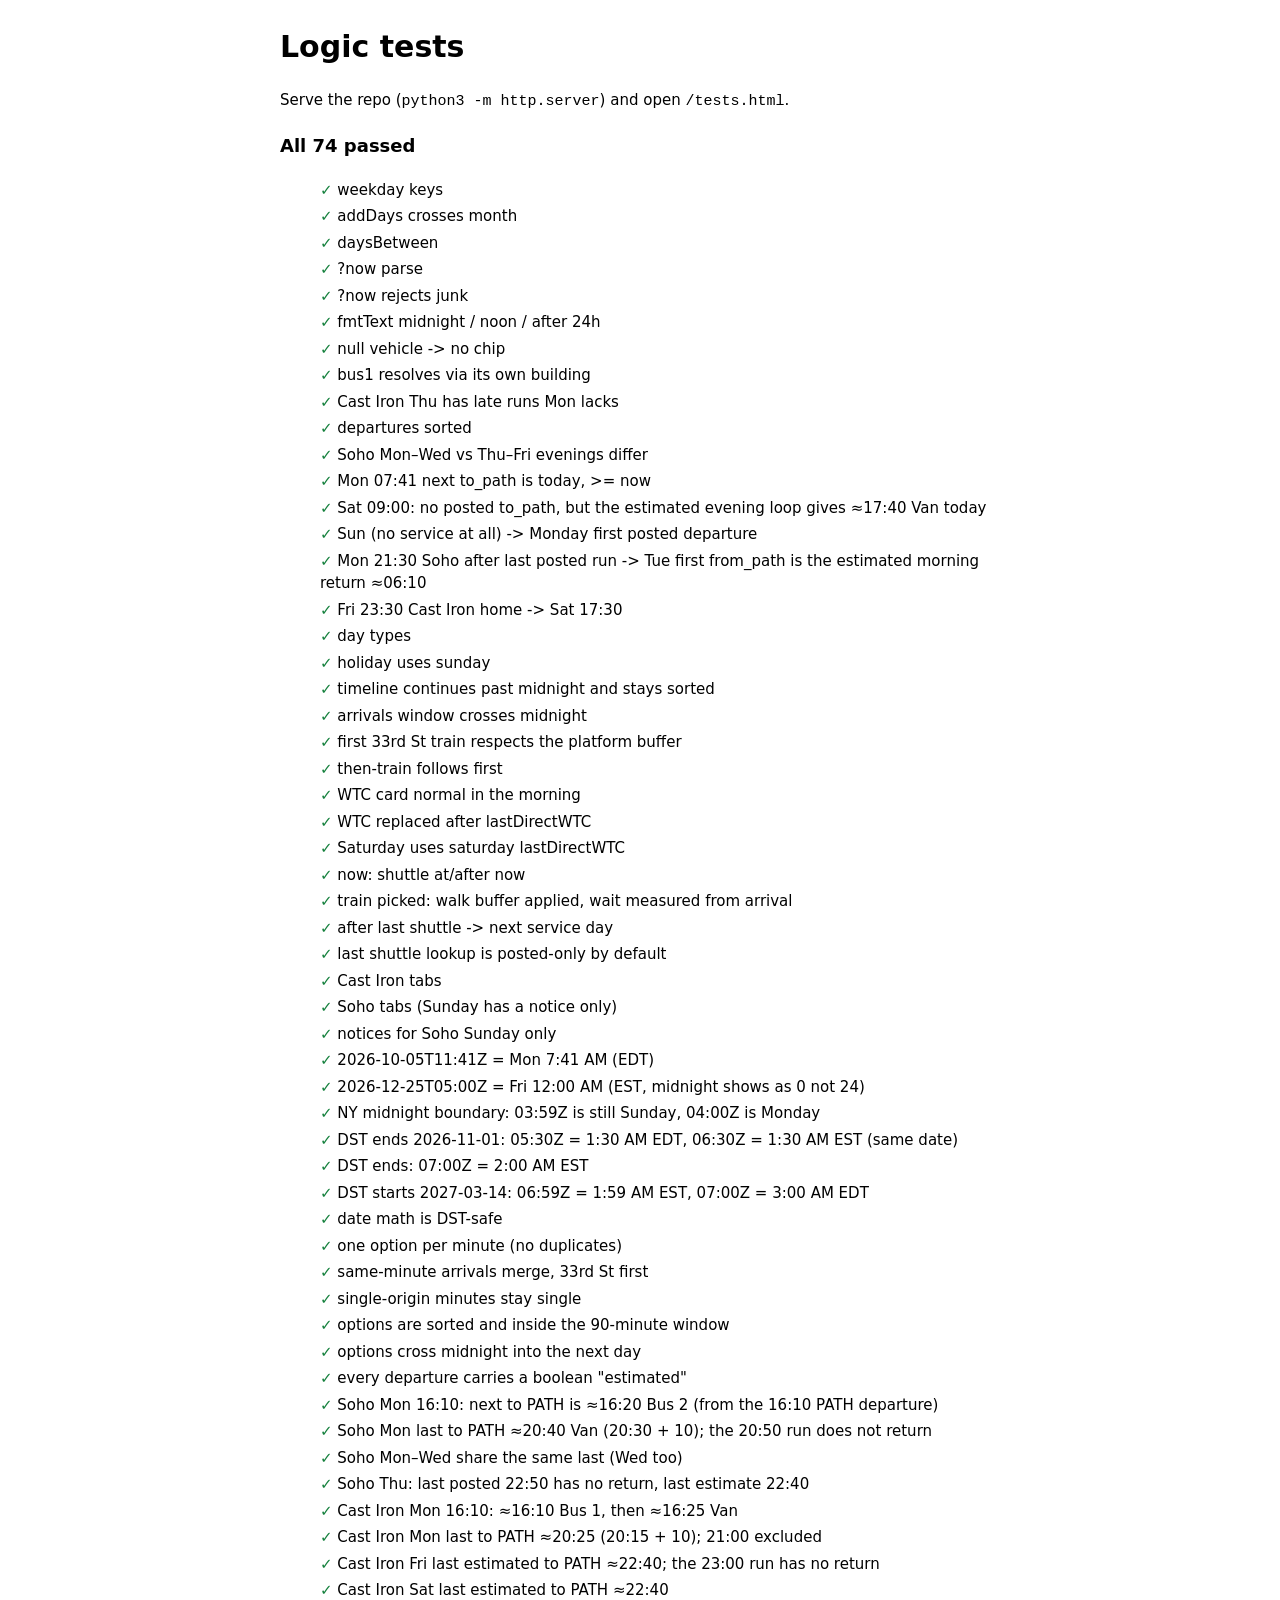
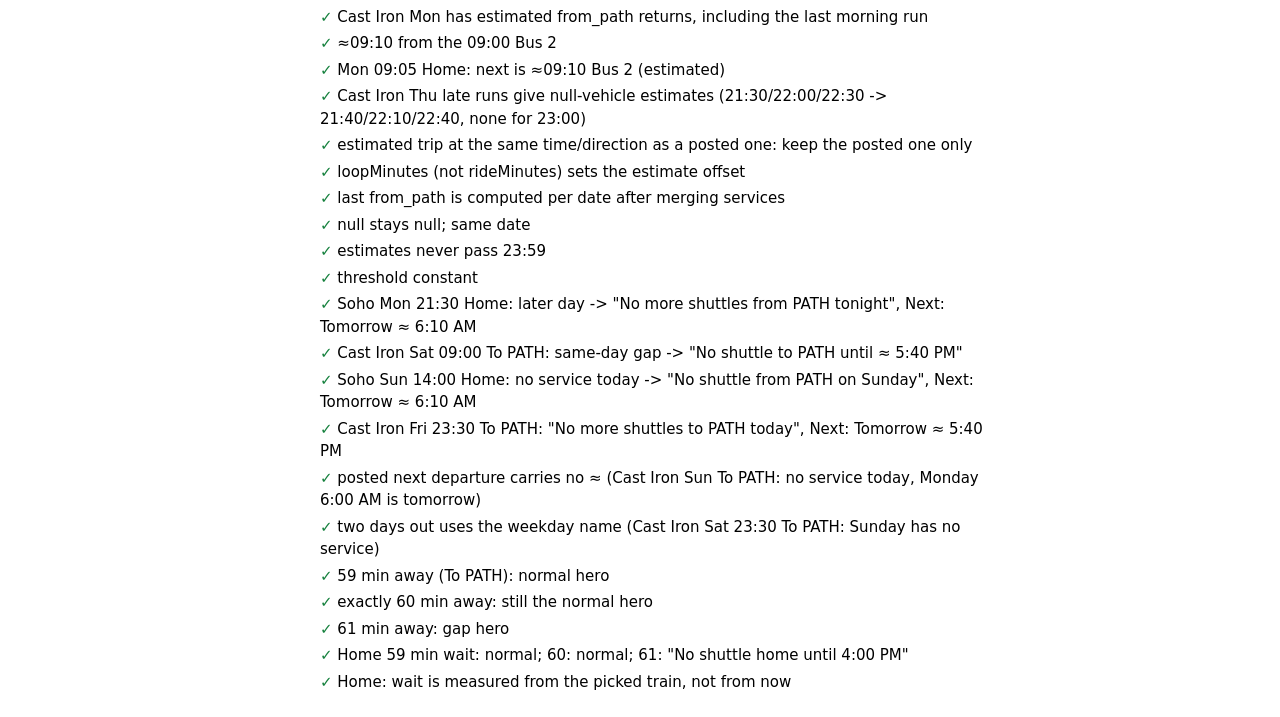
==== tests.html @ 15c0f089 "first version" ====
<!doctype html>
<html lang="en">
<head>
  <meta charset="utf-8">
  <meta name="viewport" content="width=device-width, initial-scale=1">
  <title>Hoboken Shuttle tests</title>
  <style>
    body { font: 15px/1.5 system-ui, sans-serif; max-width: 720px; margin: 24px auto; padding: 0 16px; }
    li { list-style: none; padding: 2px 0; } .pass::before { content: "✓ "; color: #15803D; }
    .fail { color: #B91C1C; font-weight: 600; } .fail::before { content: "✗ "; }
    #summary { font-weight: 700; font-size: 18px; }
  </style>
</head>
<body>
  <h1>Logic tests</h1>
  <p>Serve the repo (<code>python3 -m http.server</code>) and open <code>/tests.html</code>.</p>
  <p id="summary">Running…</p>
  <ul id="results"></ul>
  <script type="module">
    import { nowNY, parseNowOverride, addDays, daysBetween, dayKey, fmtText } from './js/time.js';
    import * as L from './js/logic.js';

    const [sch, path] = await Promise.all(['data/schedules.json', 'data/path.json'].map((u) => fetch(u).then((r) => r.json())));
    const bld = (id) => sch.buildings.find((b) => b.id === id);
    const [cast, soho] = [bld('cast-iron'), bld('soho-lofts')];
    const at = (date, hhmm) => ({ date, minutes: +hhmm.slice(0, 2) * 60 + +hhmm.slice(3) });
    // 2026-10-02 is a Friday: Sat 10-03, Sun 10-04, Mon 10-05, Tue 10-06
    const results = [];
    const eq = (name, got, want) => results.push({ name, ok: JSON.stringify(got) === JSON.stringify(want), got, want });
    const ok = (name, cond, got) => results.push({ name, ok: !!cond, got, want: 'truthy' });

    // time
    eq('weekday keys', ['2026-10-02', '2026-10-03', '2026-10-04', '2026-10-05'].map(dayKey), ['fri', 'sat', 'sun', 'mon']);
    eq('addDays crosses month', addDays('2026-10-31', 1), '2026-11-01');
    eq('daysBetween', daysBetween('2026-10-02', '2026-10-05'), 3);
    eq('?now parse', parseNowOverride('2026-10-05T07:41'), { date: '2026-10-05', minutes: 461 });
    eq('?now rejects junk', [parseNowOverride('2026-13-45T07:41'), parseNowOverride('nope'), parseNowOverride('2026-10-05T25:00')], [null, null, null]);
    eq('fmtText midnight / noon / after 24h', [fmtText(0), fmtText(720), fmtText(1445)], ['12:00 AM', '12:00 PM', '12:05 AM']);

    // vehicles are building-scoped
    eq('null vehicle -> no chip', L.vehicleOf(cast, null), null);
    const savedLabel = soho.vehicles.bus1.label;
    soho.vehicles.bus1.label = 'SOHO-ONLY';
    eq('bus1 resolves via its own building', [L.vehicleOf(cast, 'bus1').label, L.vehicleOf(soho, 'bus1').label], ['Bus 1', 'SOHO-ONLY']);
    soho.vehicles.bus1.label = savedLabel;

    // shuttle day matching uses each service's days exactly
    const castThu = L.departuresFor(cast, 'from_path', '2026-10-01'), castMon = L.departuresFor(cast, 'from_path', '2026-10-05');
    ok('Cast Iron Thu has late runs Mon lacks', castThu.length > castMon.length && castThu.some((d) => d.time === '23:00' && d.vehicle === null), castThu.length + ' vs ' + castMon.length);
    ok('departures sorted', castThu.every((d, i) => !i || castThu[i - 1].min <= d.min));
    const sohoMon = L.departuresFor(soho, 'from_path', '2026-10-05'), sohoFri = L.departuresFor(soho, 'from_path', '2026-10-02');
    ok('Soho Mon–Wed vs Thu–Fri evenings differ', sohoMon.at(-1).time === '20:50' && sohoFri.at(-1).time === '22:50', [sohoMon.at(-1).time, sohoFri.at(-1).time]);

    // next departure
    let n = L.nextDeparture(cast, 'to_path', at('2026-10-05', '07:41'));
    ok('Mon 07:41 next to_path is today, >= now', n.date === '2026-10-05' && n.dep.min >= 461, n.dep.time);
    n = L.nextDeparture(cast, 'to_path', at('2026-10-03', '09:00'));
    eq('Sat 09:00: no posted to_path, but the estimated evening loop gives ≈17:40 Van today', [n.date, n.dep.time, n.dep.estimated, n.dep.vehicle.id], ['2026-10-03', '17:40', true, 'van']);
    n = L.nextDeparture(cast, 'to_path', at('2026-10-04', '09:00'));
    eq('Sun (no service at all) -> Monday first posted departure', [n.date, n.dep.time, n.dep.estimated], ['2026-10-05', cast.services[0].departures[0].time, false]);
    n = L.nextDeparture(soho, 'from_path', at('2026-10-05', '21:30'));
    eq('Mon 21:30 Soho after last posted run -> Tue first from_path is the estimated morning return ≈06:10', [n.date, n.dep.time, n.dep.estimated], ['2026-10-06', '06:10', true]);
    n = L.nextDeparture(cast, 'from_path', at('2026-10-02', '23:30'));
    eq('Fri 23:30 Cast Iron home -> Sat 17:30', [n.date, n.dep.time], ['2026-10-03', '17:30']);

    // PATH day types and midnight crossing
    eq('day types', ['2026-10-02', '2026-10-03', '2026-10-04'].map((d) => L.pathDayType(path, d)), ['weekday', 'saturday', 'sunday']);
    eq('holiday uses sunday', L.pathDayType({ ...path, holidays: ['2026-10-05'] }, '2026-10-05'), 'sunday');
    const tl = L.pathTimeline(path, '2026-10-02', 'departures');
    ok('timeline continues past midnight and stays sorted', tl.some((e) => e.abs >= 1440) && tl.every((e, i) => !i || tl[i - 1].abs <= e.abs));
    const late = L.pathArrivalsWindow(path, at('2026-10-02', '23:30'));
    ok('arrivals window crosses midnight', late.some((e) => e.abs >= 1440) && late.every((e) => e.abs <= 23 * 60 + 30 + 90), late.length);

    // connections: buffer, slack, tight
    const c = L.connections(path, '2026-10-05', 7 * 60 + 51);
    ok('first 33rd St train respects the platform buffer', c[0].first.abs >= 7 * 60 + 51 + L.PLATFORM_BUFFER_MIN && c[0].slack >= 0 && c[0].first.abs - 471 - 2 === c[0].slack, c[0]);
    ok('then-train follows first', c[0].then.abs > c[0].first.abs);
    ok('WTC card normal in the morning', c[1].dest === L.WTC && c[1].first, c[1]);

    // after lastDirectWTC (fixture: to_path shuttle that arrives after 23:13 on a weekday)
    const lateBuilding = { id: 'x', rideMinutes: 10, vehicles: { v: { label: 'V' } }, notices: [], services: [{ direction: 'to_path', from: 'X', days: ['fri'], departures: [{ time: '23:10', vehicle: 'v' }] }] };
    const ln = L.nextDeparture(lateBuilding, 'to_path', at('2026-10-02', '23:00'));
    const lc = L.shuttleConnections(path, lateBuilding, ln);
    eq('WTC replaced after lastDirectWTC', [lc[1].noDirectAfter, !!lc[0].first], [path.lastDirectWTC.weekday, true]);
    eq('Saturday uses saturday lastDirectWTC', L.connections(path, '2026-10-03', 21 * 60 + 30)[1].noDirectAfter, path.lastDirectWTC.saturday);

    // home shuttle
    let h = L.homeShuttle(cast, at('2026-10-09', '18:12'), null);
    ok('now: shuttle at/after now', h.dep.min >= 18 * 60 + 12 && h.waitMin === h.dep.min - (18 * 60 + 12) && h.miss.dep.min > h.dep.min, h.dep.time);
    const arr = 18 * 60 + 24;
    h = L.homeShuttle(cast, at('2026-10-09', '18:12'), arr);
    ok('train picked: walk buffer applied, wait measured from arrival', h.dep.min >= arr + L.HOME_WALK_MIN && h.waitMin === h.dep.min - arr, [h.dep.time, h.waitMin]);
    h = L.homeShuttle(cast, at('2026-10-02', '23:30'), null);
    eq('after last shuttle -> next service day', [h.date, h.dep.time], ['2026-10-03', '17:30']);
    ok('last shuttle lookup is posted-only by default', L.lastShuttle(cast, 'from_path', '2026-10-02').time === '23:00' && L.lastShuttle(cast, 'to_path', '2026-10-03') === null);

    // full-schedule tabs derive from data
    eq('Cast Iron tabs', L.scheduleGroups(cast).map((g) => g.label), ['Mon–Wed', 'Thu–Fri', 'Sat']);
    eq('Soho tabs (Sunday has a notice only)', L.scheduleGroups(soho).map((g) => g.label), ['Mon–Wed', 'Thu–Fri', 'Sat', 'Sun']);
    ok('notices for Soho Sunday only', L.noticesFor(soho, '2026-10-04').length === 1 && L.noticesFor(soho, '2026-10-05').length === 0);

    // timezone independence: fixed UTC instants must map to the same New York wall time on any device
    const ny = (iso) => { const n = nowNY(new Date(iso)); return `${n.date} ${dayKey(n.date)} ${fmtText(n.minutes)}`; };
    eq('2026-10-05T11:41Z = Mon 7:41 AM (EDT)', ny('2026-10-05T11:41:00Z'), '2026-10-05 mon 7:41 AM');
    eq('2026-12-25T05:00Z = Fri 12:00 AM (EST, midnight shows as 0 not 24)', ny('2026-12-25T05:00:00Z'), '2026-12-25 fri 12:00 AM');
    eq('NY midnight boundary: 03:59Z is still Sunday, 04:00Z is Monday', [ny('2026-10-05T03:59:00Z'), ny('2026-10-05T04:00:00Z')], ['2026-10-04 sun 11:59 PM', '2026-10-05 mon 12:00 AM']);
    eq('DST ends 2026-11-01: 05:30Z = 1:30 AM EDT, 06:30Z = 1:30 AM EST (same date)', [ny('2026-11-01T05:30:00Z'), ny('2026-11-01T06:30:00Z')], ['2026-11-01 sun 1:30 AM', '2026-11-01 sun 1:30 AM']);
    eq('DST ends: 07:00Z = 2:00 AM EST', ny('2026-11-01T07:00:00Z'), '2026-11-01 sun 2:00 AM');
    eq('DST starts 2027-03-14: 06:59Z = 1:59 AM EST, 07:00Z = 3:00 AM EDT', [ny('2027-03-14T06:59:00Z'), ny('2027-03-14T07:00:00Z')], ['2027-03-14 sun 1:59 AM', '2027-03-14 sun 3:00 AM']);
    eq('date math is DST-safe', [daysBetween('2026-10-31', '2026-11-02'), addDays('2026-11-01', 1), dayKey('2026-11-02')], [2, '2026-11-02', 'mon']);

    // merged arrival options
    const opts = L.arrivalOptions(path, at('2026-10-09', '18:12'));
    ok('one option per minute (no duplicates)', new Set(opts.map((o) => o.abs)).size === opts.length && opts.length > 0, opts.length);
    const six15 = opts.find((o) => o.abs === 18 * 60 + 15);
    eq('same-minute arrivals merge, 33rd St first', six15 && six15.origins, ['33rd St', 'World Trade Center']);
    ok('single-origin minutes stay single', opts.some((o) => o.origins.length === 1));
    ok('options are sorted and inside the 90-minute window', opts.every((o, i) => (!i || opts[i - 1].abs < o.abs) && o.abs >= 18 * 60 + 12 && o.abs <= 18 * 60 + 12 + L.ARRIVAL_WINDOW_MIN));
    const nightOpts = L.arrivalOptions(path, at('2026-10-02', '23:30'));
    ok('options cross midnight into the next day', nightOpts.some((o) => o.date === '2026-10-03'), nightOpts.length);

    // ---- estimated return trips ----
    const times = (list) => list.map((d) => d.time);
    const estOnly = (b, dir, date) => L.departuresFor(b, dir, date).filter((d) => d.estimated);
    const all = [['cast-iron', cast], ['soho-lofts', soho]].flatMap(([, b]) => ['2026-10-01', '2026-10-02', '2026-10-03', '2026-10-05'].flatMap((d) => ['to_path', 'from_path'].flatMap((dir) => L.departuresFor(b, dir, d))));
    ok('every departure carries a boolean "estimated"', all.length > 100 && all.every((d) => typeof d.estimated === 'boolean'), all.length);

    // Soho Mon 16:10 To PATH
    n = L.nextDeparture(soho, 'to_path', at('2026-10-05', '16:10'));
    eq('Soho Mon 16:10: next to PATH is ≈16:20 Bus 2 (from the 16:10 PATH departure)', [n.dep.time, n.dep.estimated, n.dep.vehicle.label, n.dep.returningFrom], ['16:20', true, 'Bus 2', 'PATH']);
    let last = L.lastShuttle(soho, 'to_path', '2026-10-05', true);
    eq('Soho Mon last to PATH ≈20:40 Van (20:30 + 10); the 20:50 run does not return', [last.time, last.estimated, last.vehicle.label, estOnly(soho, 'to_path', '2026-10-05').some((d) => d.time === '21:00')], ['20:40', true, 'Van', false]);
    eq('Soho Mon–Wed share the same last (Wed too)', L.lastShuttle(soho, 'to_path', '2026-10-07', true).time, '20:40');
    eq('Soho Thu: last posted 22:50 has no return, last estimate 22:40', L.lastShuttle(soho, 'to_path', '2026-10-08', true).time, '22:40');

    // Cast Iron Mon 16:10
    n = L.nextDeparture(cast, 'to_path', at('2026-10-05', '16:10'));
    eq('Cast Iron Mon 16:10: ≈16:10 Bus 1, then ≈16:25 Van', [n.dep.time, n.dep.vehicle.label, n.dep.estimated, n.list[n.index + 1].time, n.list[n.index + 1].vehicle.label], ['16:10', 'Bus 1', true, '16:25', 'Van']);
    last = L.lastShuttle(cast, 'to_path', '2026-10-05', true);
    eq('Cast Iron Mon last to PATH ≈20:25 (20:15 + 10); 21:00 excluded', [last.time, estOnly(cast, 'to_path', '2026-10-05').some((d) => d.time === '21:10')], ['20:25', false]);

    // Cast Iron Fri / Sat
    last = L.lastShuttle(cast, 'to_path', '2026-10-09', true);
    eq('Cast Iron Fri last estimated to PATH ≈22:40; the 23:00 run has no return', [last.time, last.estimated, estOnly(cast, 'to_path', '2026-10-09').some((d) => d.time === '23:10')], ['22:40', true, false]);
    last = L.lastShuttle(cast, 'to_path', '2026-10-03', true);
    eq('Cast Iron Sat last estimated to PATH ≈22:40', [last.time, last.estimated], ['22:40', true]);

    // Home, morning estimated returns
    const morning = estOnly(cast, 'from_path', '2026-10-05');
    ok('Cast Iron Mon has estimated from_path returns, including the last morning run', morning.length === cast.services[0].departures.length && morning.at(-1).time === '10:10', morning.length);
    ok('≈09:10 from the 09:00 Bus 2', morning.some((d) => d.time === '09:10' && d.vehicle.label === 'Bus 2' && d.returningFrom === 'Cast Iron Lofts'));
    h = L.homeShuttle(cast, at('2026-10-05', '09:05'), null);
    eq('Mon 09:05 Home: next is ≈09:10 Bus 2 (estimated)', [h.dep.time, h.dep.estimated, h.dep.vehicle.label], ['09:10', true, 'Bus 2']);

    // null vehicles
    const nulls = estOnly(cast, 'to_path', '2026-10-01').filter((d) => d.vehicle === null);
    eq('Cast Iron Thu late runs give null-vehicle estimates (21:30/22:00/22:30 -> 21:40/22:10/22:40, none for 23:00)', times(nulls), ['21:40', '22:10', '22:40']);

    // rules against fixtures
    const fx = (over) => ({ id: 'f', name: 'Fix', rideMinutes: 10, loopMinutes: 10, vehicles: { a: { label: 'A' }, b: { label: 'B' } }, notices: [],
      services: [{ direction: 'from_path', from: 'P', days: ['mon'], departures: [{ time: '12:00', vehicle: 'a' }, { time: '13:00', vehicle: 'a' }] }, ...(over || [])] });
    eq('estimated trip at the same time/direction as a posted one: keep the posted one only',
      L.departuresFor(fx([{ direction: 'to_path', from: 'Fix', days: ['mon'], departures: [{ time: '12:10', vehicle: 'b' }] }]), 'to_path', '2026-10-05').filter((d) => d.time === '12:10').map((d) => [d.vehicle.id, d.estimated]), [['b', false]]);
    eq('loopMinutes (not rideMinutes) sets the estimate offset', [L.departuresFor({ ...fx(), loopMinutes: 15, rideMinutes: 10 }, 'to_path', '2026-10-05').filter((d) => d.estimated).map((d) => d.time),
      L.departuresFor({ ...fx(), loopMinutes: 10, rideMinutes: 25 }, 'to_path', '2026-10-05').filter((d) => d.estimated).map((d) => d.time)], [['12:15'], ['12:10']]);
    eq('last from_path is computed per date after merging services', times(L.departuresFor(fx([{ direction: 'from_path', from: 'P', days: ['mon'], departures: [{ time: '14:00', vehicle: 'b' }] }]), 'to_path', '2026-10-05')), ['12:10', '13:10']);
    eq('null stays null; same date', L.departuresFor(fx([{ direction: 'from_path', from: 'P', days: ['mon'], departures: [{ time: '11:00', vehicle: null }] }]), 'to_path', '2026-10-05').filter((d) => d.time === '11:10').map((d) => d.vehicle), [null]);
    ok('estimates never pass 23:59', all.every((d) => d.min < 1440));

    // ---- hero gap framing ----
    const frameFor = (b, dir, now) => {
      const nd = dir === 'to_path' ? L.nextDeparture(b, 'to_path', now) : L.homeShuttle(b, now, null);
      const away = dir === 'to_path' ? nd.dep.min - now.minutes : nd.waitMin;
      return L.heroFrame({ direction: dir, dep: nd.dep, date: nd.date, now, minutesAway: away, noServiceToday: !L.departuresFor(b, dir, now.date).length });
    };
    eq('threshold constant', L.GAP_THRESHOLD_MIN, 60);
    eq('Soho Mon 21:30 Home: later day -> "No more shuttles from PATH tonight", Next: Tomorrow ≈ 6:10 AM',
      frameFor(soho, 'from_path', at('2026-10-05', '21:30')), { gap: 'later-day', headline: 'No more shuttles from PATH tonight', next: 'Next:', when: 'Tomorrow', time: '≈ 6:10 AM' });
    eq('Cast Iron Sat 09:00 To PATH: same-day gap -> "No shuttle to PATH until ≈ 5:40 PM"',
      frameFor(cast, 'to_path', at('2026-10-03', '09:00')), { gap: 'same-day', headline: 'No shuttle to PATH until', time: '≈ 5:40 PM' });
    eq('Soho Sun 14:00 Home: no service today -> "No shuttle from PATH on Sunday", Next: Tomorrow ≈ 6:10 AM',
      frameFor(soho, 'from_path', at('2026-10-04', '14:00')), { gap: 'later-day', headline: 'No shuttle from PATH on Sunday', next: 'Next:', when: 'Tomorrow', time: '≈ 6:10 AM' });
    eq('Cast Iron Fri 23:30 To PATH: "No more shuttles to PATH today", Next: Tomorrow ≈ 5:40 PM',
      frameFor(cast, 'to_path', at('2026-10-09', '23:30')), { gap: 'later-day', headline: 'No more shuttles to PATH today', next: 'Next:', when: 'Tomorrow', time: '≈ 5:40 PM' });
    eq('posted next departure carries no ≈ (Cast Iron Sun To PATH: no service today, Monday 6:00 AM is tomorrow)',
      frameFor(cast, 'to_path', at('2026-10-04', '09:00')), { gap: 'later-day', headline: 'No shuttle to PATH on Sunday', next: 'Next:', when: 'Tomorrow', time: '6:00 AM' });
    eq('two days out uses the weekday name (Cast Iron Sat 23:30 To PATH: Sunday has no service)', (({ headline, when, time }) => ({ headline, when, time }))(frameFor(cast, 'to_path', at('2026-10-03', '23:30'))),
      { headline: 'No more shuttles to PATH today', when: 'Monday', time: '6:00 AM' });
    // just under / at / just over the threshold (Cast Iron Mon: next to_path is the ≈16:10 estimate; next from_path is 16:00 posted)
    eq('59 min away (To PATH): normal hero', frameFor(cast, 'to_path', at('2026-10-05', '15:11')), { gap: null });
    eq('exactly 60 min away: still the normal hero', frameFor(cast, 'to_path', at('2026-10-05', '15:10')), { gap: null });
    eq('61 min away: gap hero', frameFor(cast, 'to_path', at('2026-10-05', '15:09')).gap, 'same-day');
    eq('Home 59 min wait: normal; 60: normal; 61: "No shuttle home until 4:00 PM"',
      [frameFor(cast, 'from_path', at('2026-10-05', '15:01')), frameFor(cast, 'from_path', at('2026-10-05', '15:00')), frameFor(cast, 'from_path', at('2026-10-05', '14:59'))],
      [{ gap: null }, { gap: null }, { gap: 'same-day', headline: 'No shuttle home until', time: '4:00 PM' }]);
    ok('Home: wait is measured from the picked train, not from now', (() => {
      const nd = L.homeShuttle(cast, at('2026-10-05', '14:00'), 15 * 60 + 50); // train arrives 15:50 -> 16:00 shuttle
      return nd.waitMin === 10 && L.heroFrame({ direction: 'from_path', dep: nd.dep, date: nd.date, now: at('2026-10-05', '14:00'), minutesAway: nd.waitMin }).gap === null;
    })());

    const fails = results.filter((r) => !r.ok);
    document.getElementById('summary').textContent = fails.length ? `${fails.length} of ${results.length} FAILED` : `All ${results.length} passed`;
    document.getElementById('results').innerHTML = results.map((r) =>
      `<li class="${r.ok ? 'pass' : 'fail'}">${r.name}${r.ok ? '' : ` — got ${JSON.stringify(r.got)}, want ${JSON.stringify(r.want)}`}</li>`).join('');
    window.__testResults = { total: results.length, failed: fails.map((f) => f.name) };
  </script>
</body>
</html>
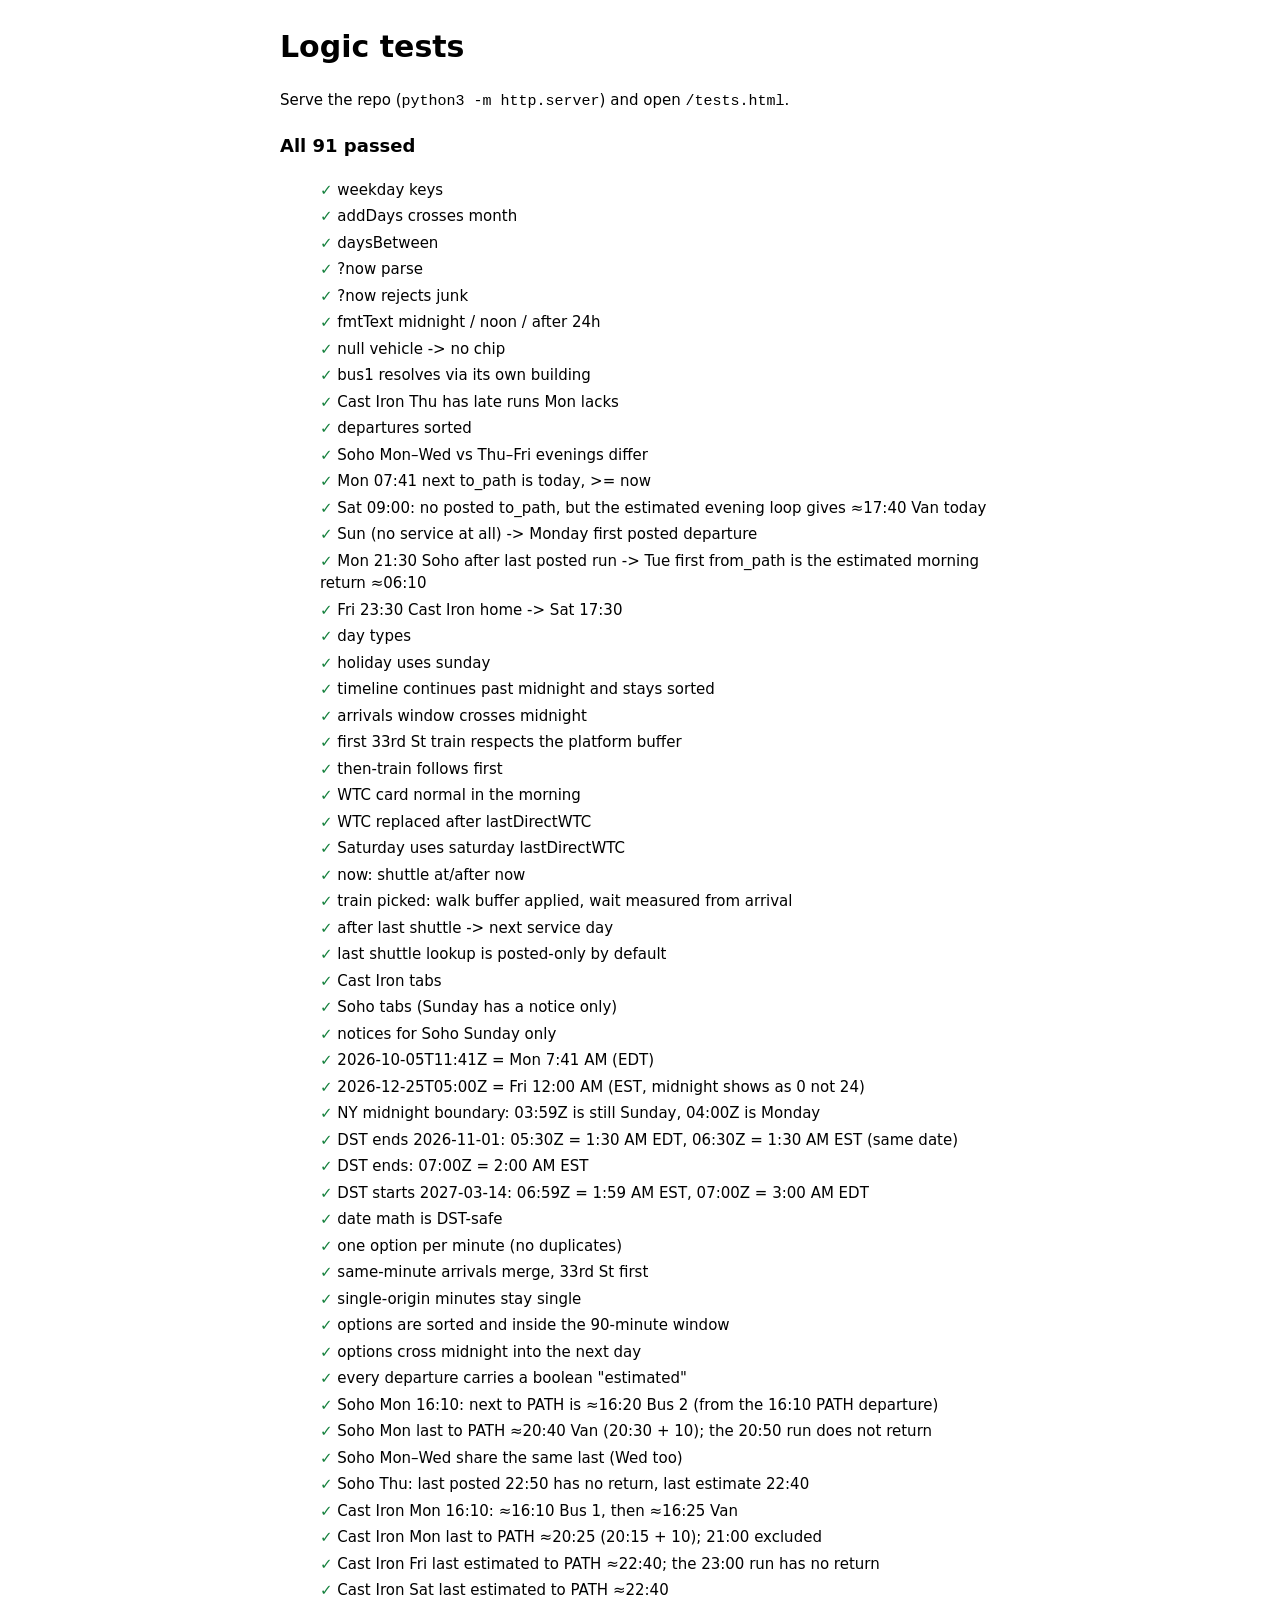
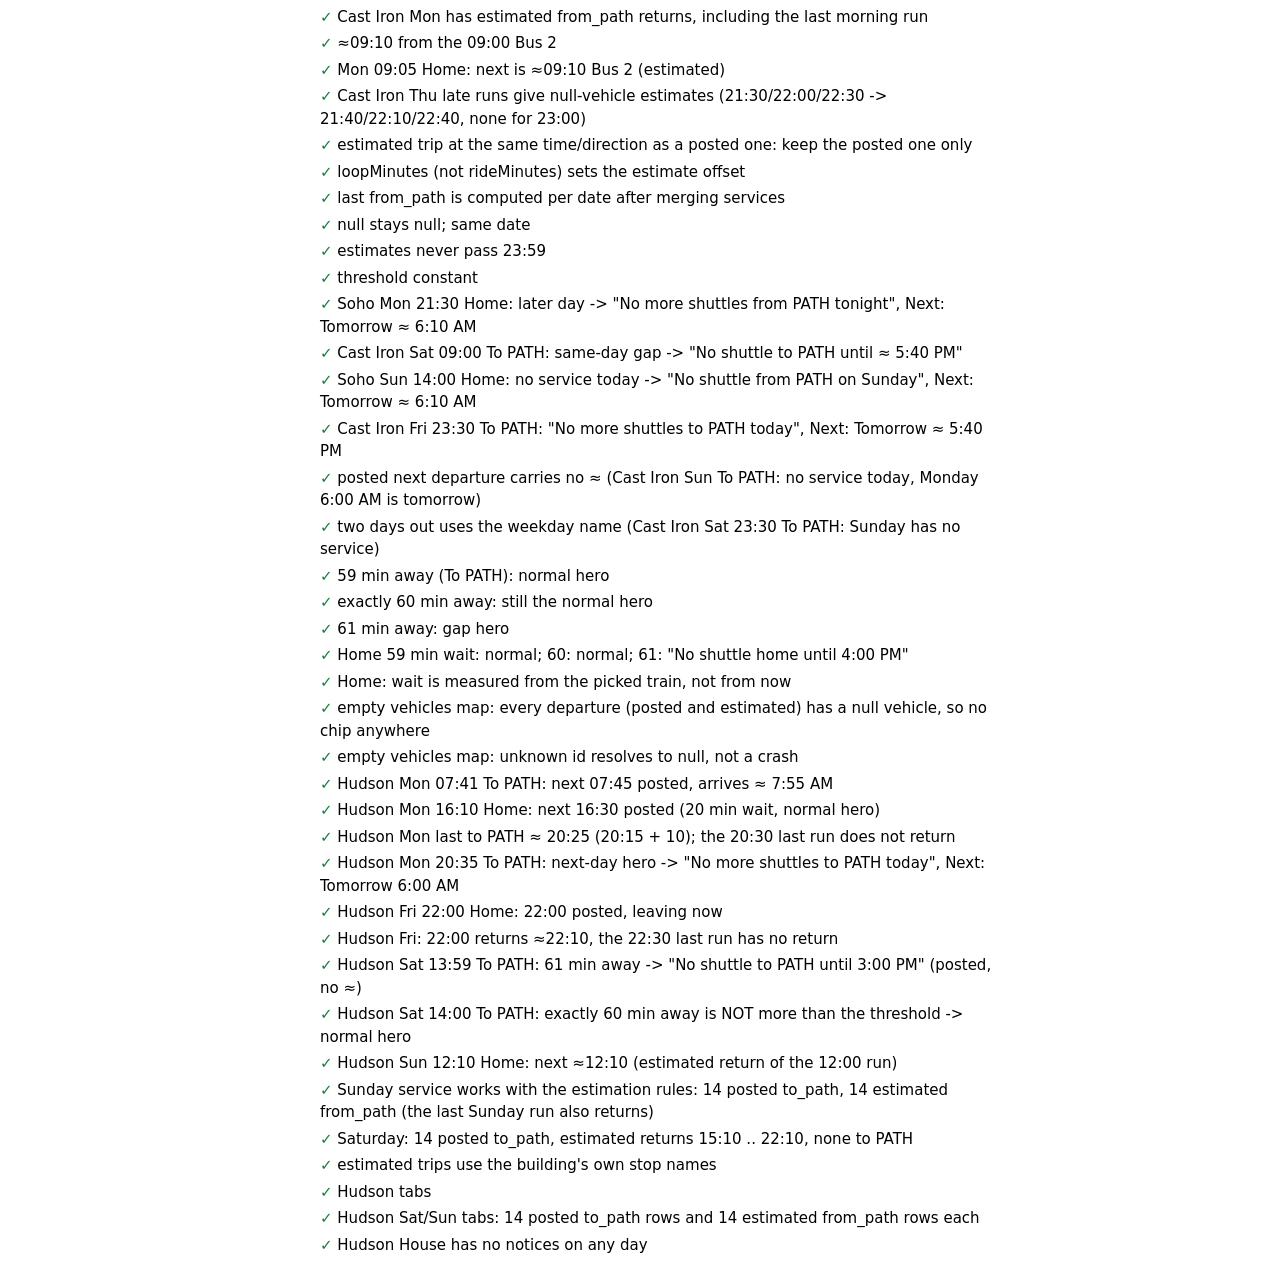
==== commit ae285e3f: "add Hudson House" ====
--- a/tests.html
+++ b/tests.html
@@ -198,6 +198,42 @@
       return nd.waitMin === 10 && L.heroFrame({ direction: 'from_path', dep: nd.dep, date: nd.date, now: at('2026-10-05', '14:00'), minutesAway: nd.waitMin }).gap === null;
     })());
 
+    // ---- Hudson House: empty vehicles map, null vehicles everywhere, real Sat/Sun service (posted to_path only) ----
+    const hud = bld('hudson-house');
+    const allHud = ['2026-10-01', '2026-10-02', '2026-10-03', '2026-10-04', '2026-10-05'].flatMap((d) => ['to_path', 'from_path'].flatMap((dir) => L.departuresFor(hud, dir, d)));
+    ok('empty vehicles map: every departure (posted and estimated) has a null vehicle, so no chip anywhere', allHud.length > 100 && allHud.every((d) => d.vehicle === null), allHud.length);
+    eq('empty vehicles map: unknown id resolves to null, not a crash', [L.vehicleOf(hud, 'bus1'), L.vehicleOf(hud, null)], [null, null]);
+
+    n = L.nextDeparture(hud, 'to_path', at('2026-10-05', '07:41'));
+    eq('Hudson Mon 07:41 To PATH: next 07:45 posted, arrives ≈ 7:55 AM', [n.dep.time, n.dep.estimated, fmtText(n.dep.min + hud.rideMinutes)], ['07:45', false, '7:55 AM']);
+
+    h = L.homeShuttle(hud, at('2026-10-05', '16:10'), null);
+    eq('Hudson Mon 16:10 Home: next 16:30 posted (20 min wait, normal hero)', [h.dep.time, h.dep.estimated, h.waitMin, frameFor(hud, 'from_path', at('2026-10-05', '16:10')).gap], ['16:30', false, 20, null]);
+
+    last = L.lastShuttle(hud, 'to_path', '2026-10-05', true);
+    eq('Hudson Mon last to PATH ≈ 20:25 (20:15 + 10); the 20:30 last run does not return', [last.time, last.estimated, estOnly(hud, 'to_path', '2026-10-05').some((d) => d.time === '20:40')], ['20:25', true, false]);
+    eq('Hudson Mon 20:35 To PATH: next-day hero -> "No more shuttles to PATH today", Next: Tomorrow 6:00 AM',
+      frameFor(hud, 'to_path', at('2026-10-05', '20:35')), { gap: 'later-day', headline: 'No more shuttles to PATH today', next: 'Next:', when: 'Tomorrow', time: '6:00 AM' });
+
+    h = L.homeShuttle(hud, at('2026-10-09', '22:00'), null);
+    eq('Hudson Fri 22:00 Home: 22:00 posted, leaving now', [h.dep.time, h.dep.estimated, h.waitMin], ['22:00', false, 0]);
+    eq('Hudson Fri: 22:00 returns ≈22:10, the 22:30 last run has no return', [estOnly(hud, 'to_path', '2026-10-09').some((d) => d.time === '22:10'), estOnly(hud, 'to_path', '2026-10-09').some((d) => d.time === '22:40'), L.lastShuttle(hud, 'from_path', '2026-10-09').time], [true, false, '22:30']);
+
+    eq('Hudson Sat 13:59 To PATH: 61 min away -> "No shuttle to PATH until 3:00 PM" (posted, no ≈)', frameFor(hud, 'to_path', at('2026-10-03', '13:59')), { gap: 'same-day', headline: 'No shuttle to PATH until', time: '3:00 PM' });
+    eq('Hudson Sat 14:00 To PATH: exactly 60 min away is NOT more than the threshold -> normal hero', frameFor(hud, 'to_path', at('2026-10-03', '14:00')), { gap: null });
+
+    h = L.homeShuttle(hud, at('2026-10-04', '12:10'), null);
+    eq('Hudson Sun 12:10 Home: next ≈12:10 (estimated return of the 12:00 run)', [h.dep.time, h.dep.estimated, h.waitMin, h.dep.returningFrom], ['12:10', true, 0, 'Hudson House']);
+    eq('Sunday service works with the estimation rules: 14 posted to_path, 14 estimated from_path (the last Sunday run also returns)',
+      [L.departuresFor(hud, 'to_path', '2026-10-04').filter((d) => !d.estimated).length, estOnly(hud, 'from_path', '2026-10-04').length, estOnly(hud, 'from_path', '2026-10-04').at(-1).time], [14, 14, '18:10']);
+    eq('Saturday: 14 posted to_path, estimated returns 15:10 .. 22:10, none to PATH', [estOnly(hud, 'from_path', '2026-10-03').length, estOnly(hud, 'from_path', '2026-10-03')[0].time, estOnly(hud, 'from_path', '2026-10-03').at(-1).time, estOnly(hud, 'to_path', '2026-10-03').length], [14, '15:10', '22:10', 0]);
+    eq('estimated trips use the building\'s own stop names',
+      [estOnly(hud, 'from_path', '2026-10-04')[0].from, estOnly(hud, 'to_path', '2026-10-05')[0].from, estOnly(cast, 'from_path', '2026-10-05')[0].from, estOnly(cast, 'to_path', '2026-10-05')[0].from],
+      ['Hoboken PATH (pickup near 70 Hudson St)', 'Hudson House', 'Hoboken PATH Station', 'Cast Iron Lofts']);
+    eq('Hudson tabs', L.scheduleGroups(hud).map((g) => g.label), ['Mon–Wed', 'Thu–Fri', 'Sat', 'Sun']);
+    ok('Hudson Sat/Sun tabs: 14 posted to_path rows and 14 estimated from_path rows each', (() => { const g = L.scheduleGroups(hud); return g[3].to.length === 14 && g[3].from.length === 14 && g[3].from.every((d) => d.estimated) && g[2].to.length === 14 && g[2].from.length === 14; })());
+    ok('Hudson House has no notices on any day', ['2026-10-01', '2026-10-02', '2026-10-03', '2026-10-04', '2026-10-05'].every((d) => L.noticesFor(hud, d).length === 0) && hud.notices.length === 0);
+
     const fails = results.filter((r) => !r.ok);
     document.getElementById('summary').textContent = fails.length ? `${fails.length} of ${results.length} FAILED` : `All ${results.length} passed`;
     document.getElementById('results').innerHTML = results.map((r) =>
